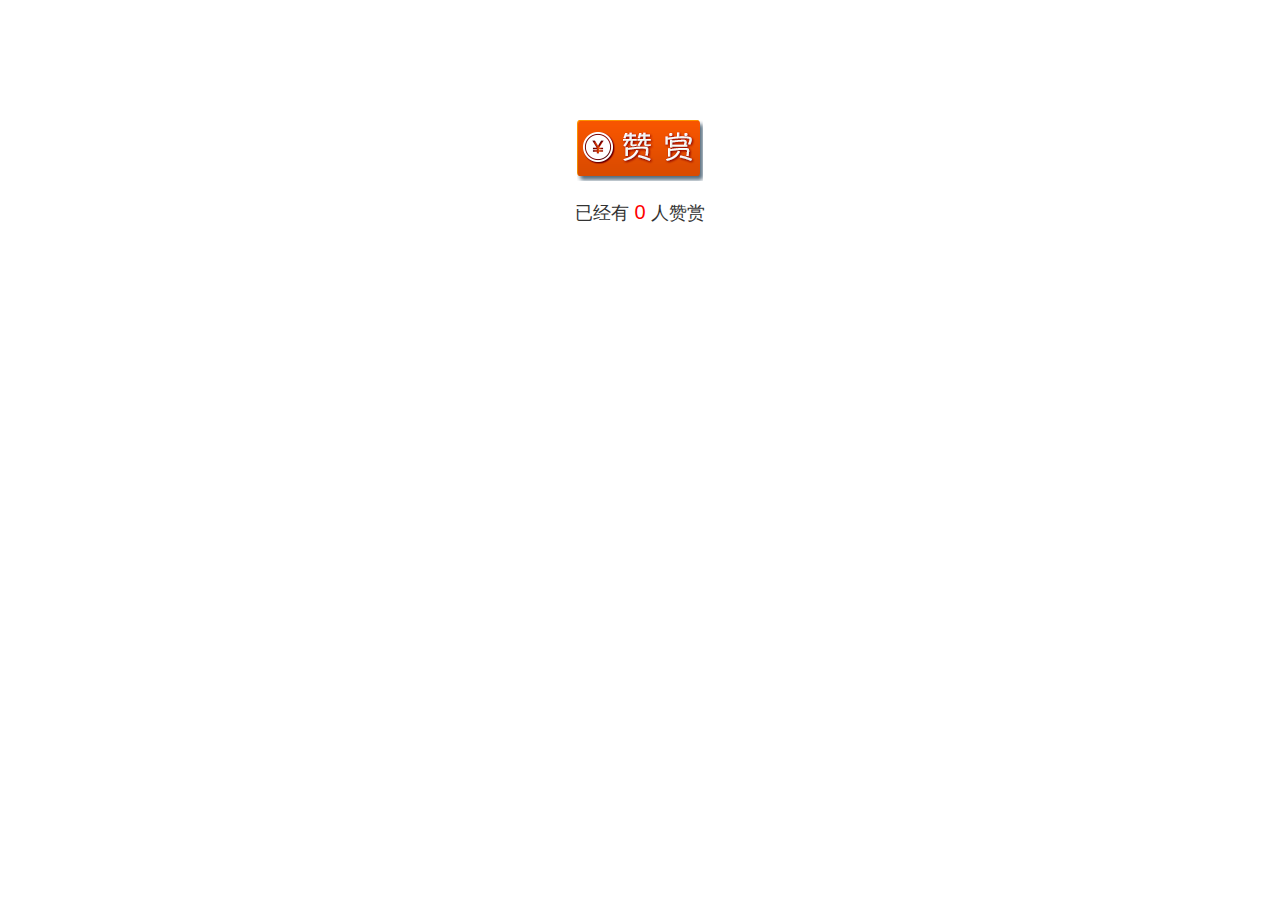
==== index.html @ 1ba7c263 "first commit" ====
<!doctype html>
<html>
<head>
	<meta charset="utf-8">
</head>
<body>
<div class="rw-thread" id="rw-thread"></div>
<script type="text/javascript">
(function() {
	var rw = document.createElement('script');
	rw.type = 'text/javascript';rw.async = true;
	rw.src = './src/js/embed.js';
	rw.charset = 'UTF-8';
	(document.getElementsByTagName('head')[0] 
	 || document.getElementsByTagName('body')[0]).appendChild(rw);
})();
</script>
</body>
</html>
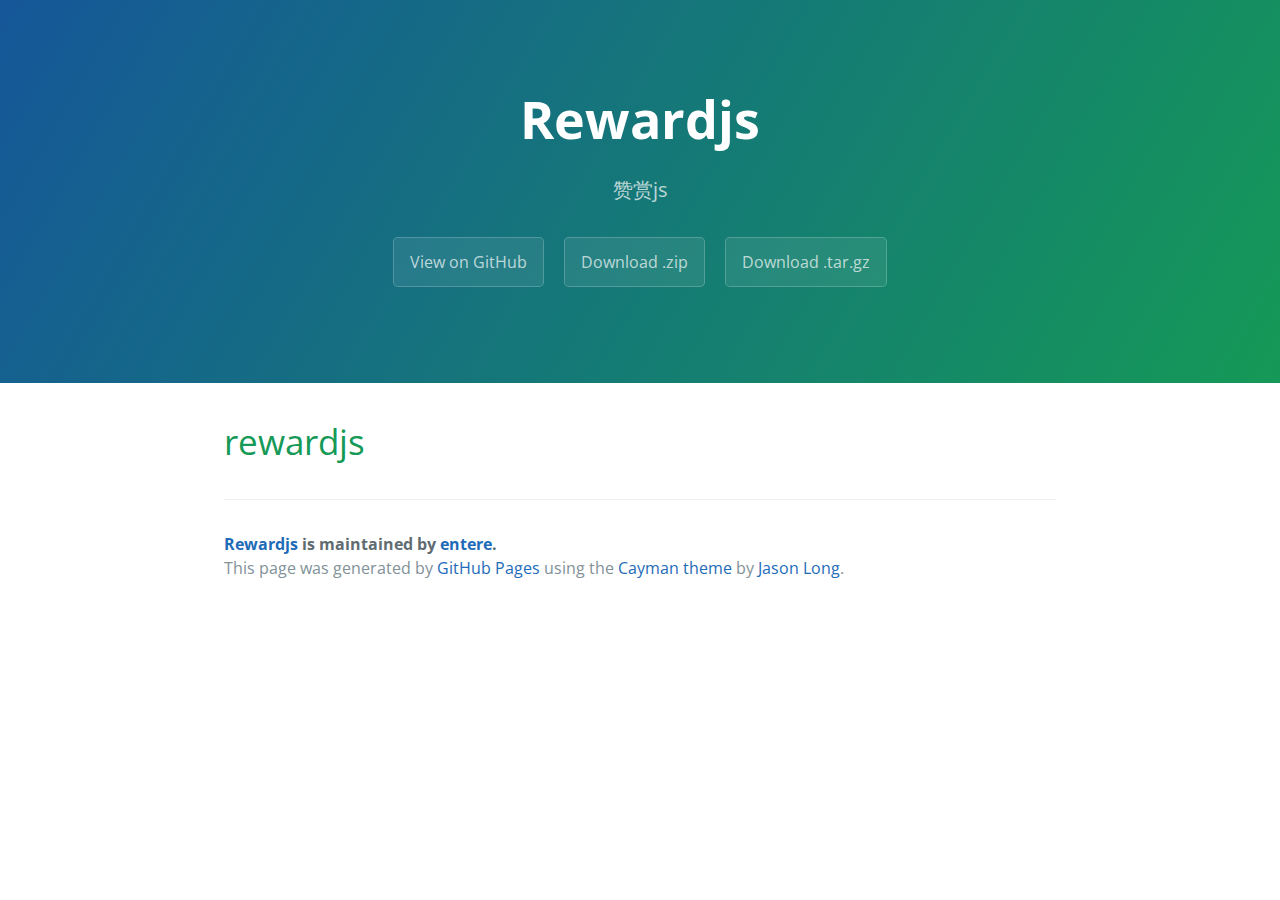
==== commit 7f2f006a: "Create gh-pages branch via GitHub" ====
--- a/index.html
+++ b/index.html
@@ -1,19 +1,35 @@
-<!doctype html>
-<html>
-<head>
-	<meta charset="utf-8">
-</head>
-<body>
-<div class="rw-thread" id="rw-thread"></div>
-<script type="text/javascript">
-(function() {
-	var rw = document.createElement('script');
-	rw.type = 'text/javascript';rw.async = true;
-	rw.src = './src/js/embed.js';
-	rw.charset = 'UTF-8';
-	(document.getElementsByTagName('head')[0] 
-	 || document.getElementsByTagName('body')[0]).appendChild(rw);
-})();
-</script>
-</body>
-</html>+<!DOCTYPE html>
+<html lang="en-us">
+  <head>
+    <meta charset="UTF-8">
+    <title>Rewardjs by entere</title>
+    <meta name="viewport" content="width=device-width, initial-scale=1">
+    <link rel="stylesheet" type="text/css" href="stylesheets/normalize.css" media="screen">
+    <link href='https://fonts.googleapis.com/css?family=Open+Sans:400,700' rel='stylesheet' type='text/css'>
+    <link rel="stylesheet" type="text/css" href="stylesheets/stylesheet.css" media="screen">
+    <link rel="stylesheet" type="text/css" href="stylesheets/github-light.css" media="screen">
+  </head>
+  <body>
+    <section class="page-header">
+      <h1 class="project-name">Rewardjs</h1>
+      <h2 class="project-tagline">赞赏js</h2>
+      <a href="https://github.com/entere/rewardjs" class="btn">View on GitHub</a>
+      <a href="https://github.com/entere/rewardjs/zipball/master" class="btn">Download .zip</a>
+      <a href="https://github.com/entere/rewardjs/tarball/master" class="btn">Download .tar.gz</a>
+    </section>
+
+    <section class="main-content">
+      <h1>
+<a id="rewardjs" class="anchor" href="#rewardjs" aria-hidden="true"><span aria-hidden="true" class="octicon octicon-link"></span></a>rewardjs</h1>
+
+      <footer class="site-footer">
+        <span class="site-footer-owner"><a href="https://github.com/entere/rewardjs">Rewardjs</a> is maintained by <a href="https://github.com/entere">entere</a>.</span>
+
+        <span class="site-footer-credits">This page was generated by <a href="https://pages.github.com">GitHub Pages</a> using the <a href="https://github.com/jasonlong/cayman-theme">Cayman theme</a> by <a href="https://twitter.com/jasonlong">Jason Long</a>.</span>
+      </footer>
+
+    </section>
+
+  
+  </body>
+</html>
--- a/stylesheets/stylesheet.css
+++ b/stylesheets/stylesheet.css
@@ -0,0 +1,245 @@
+* {
+  box-sizing: border-box; }
+
+body {
+  padding: 0;
+  margin: 0;
+  font-family: "Open Sans", "Helvetica Neue", Helvetica, Arial, sans-serif;
+  font-size: 16px;
+  line-height: 1.5;
+  color: #606c71; }
+
+a {
+  color: #1e6bb8;
+  text-decoration: none; }
+  a:hover {
+    text-decoration: underline; }
+
+.btn {
+  display: inline-block;
+  margin-bottom: 1rem;
+  color: rgba(255, 255, 255, 0.7);
+  background-color: rgba(255, 255, 255, 0.08);
+  border-color: rgba(255, 255, 255, 0.2);
+  border-style: solid;
+  border-width: 1px;
+  border-radius: 0.3rem;
+  transition: color 0.2s, background-color 0.2s, border-color 0.2s; }
+  .btn + .btn {
+    margin-left: 1rem; }
+
+.btn:hover {
+  color: rgba(255, 255, 255, 0.8);
+  text-decoration: none;
+  background-color: rgba(255, 255, 255, 0.2);
+  border-color: rgba(255, 255, 255, 0.3); }
+
+@media screen and (min-width: 64em) {
+  .btn {
+    padding: 0.75rem 1rem; } }
+
+@media screen and (min-width: 42em) and (max-width: 64em) {
+  .btn {
+    padding: 0.6rem 0.9rem;
+    font-size: 0.9rem; } }
+
+@media screen and (max-width: 42em) {
+  .btn {
+    display: block;
+    width: 100%;
+    padding: 0.75rem;
+    font-size: 0.9rem; }
+    .btn + .btn {
+      margin-top: 1rem;
+      margin-left: 0; } }
+
+.page-header {
+  color: #fff;
+  text-align: center;
+  background-color: #159957;
+  background-image: linear-gradient(120deg, #155799, #159957); }
+
+@media screen and (min-width: 64em) {
+  .page-header {
+    padding: 5rem 6rem; } }
+
+@media screen and (min-width: 42em) and (max-width: 64em) {
+  .page-header {
+    padding: 3rem 4rem; } }
+
+@media screen and (max-width: 42em) {
+  .page-header {
+    padding: 2rem 1rem; } }
+
+.project-name {
+  margin-top: 0;
+  margin-bottom: 0.1rem; }
+
+@media screen and (min-width: 64em) {
+  .project-name {
+    font-size: 3.25rem; } }
+
+@media screen and (min-width: 42em) and (max-width: 64em) {
+  .project-name {
+    font-size: 2.25rem; } }
+
+@media screen and (max-width: 42em) {
+  .project-name {
+    font-size: 1.75rem; } }
+
+.project-tagline {
+  margin-bottom: 2rem;
+  font-weight: normal;
+  opacity: 0.7; }
+
+@media screen and (min-width: 64em) {
+  .project-tagline {
+    font-size: 1.25rem; } }
+
+@media screen and (min-width: 42em) and (max-width: 64em) {
+  .project-tagline {
+    font-size: 1.15rem; } }
+
+@media screen and (max-width: 42em) {
+  .project-tagline {
+    font-size: 1rem; } }
+
+.main-content :first-child {
+  margin-top: 0; }
+.main-content img {
+  max-width: 100%; }
+.main-content h1, .main-content h2, .main-content h3, .main-content h4, .main-content h5, .main-content h6 {
+  margin-top: 2rem;
+  margin-bottom: 1rem;
+  font-weight: normal;
+  color: #159957; }
+.main-content p {
+  margin-bottom: 1em; }
+.main-content code {
+  padding: 2px 4px;
+  font-family: Consolas, "Liberation Mono", Menlo, Courier, monospace;
+  font-size: 0.9rem;
+  color: #383e41;
+  background-color: #f3f6fa;
+  border-radius: 0.3rem; }
+.main-content pre {
+  padding: 0.8rem;
+  margin-top: 0;
+  margin-bottom: 1rem;
+  font: 1rem Consolas, "Liberation Mono", Menlo, Courier, monospace;
+  color: #567482;
+  word-wrap: normal;
+  background-color: #f3f6fa;
+  border: solid 1px #dce6f0;
+  border-radius: 0.3rem; }
+  .main-content pre > code {
+    padding: 0;
+    margin: 0;
+    font-size: 0.9rem;
+    color: #567482;
+    word-break: normal;
+    white-space: pre;
+    background: transparent;
+    border: 0; }
+.main-content .highlight {
+  margin-bottom: 1rem; }
+  .main-content .highlight pre {
+    margin-bottom: 0;
+    word-break: normal; }
+.main-content .highlight pre, .main-content pre {
+  padding: 0.8rem;
+  overflow: auto;
+  font-size: 0.9rem;
+  line-height: 1.45;
+  border-radius: 0.3rem; }
+.main-content pre code, .main-content pre tt {
+  display: inline;
+  max-width: initial;
+  padding: 0;
+  margin: 0;
+  overflow: initial;
+  line-height: inherit;
+  word-wrap: normal;
+  background-color: transparent;
+  border: 0; }
+  .main-content pre code:before, .main-content pre code:after, .main-content pre tt:before, .main-content pre tt:after {
+    content: normal; }
+.main-content ul, .main-content ol {
+  margin-top: 0; }
+.main-content blockquote {
+  padding: 0 1rem;
+  margin-left: 0;
+  color: #819198;
+  border-left: 0.3rem solid #dce6f0; }
+  .main-content blockquote > :first-child {
+    margin-top: 0; }
+  .main-content blockquote > :last-child {
+    margin-bottom: 0; }
+.main-content table {
+  display: block;
+  width: 100%;
+  overflow: auto;
+  word-break: normal;
+  word-break: keep-all; }
+  .main-content table th {
+    font-weight: bold; }
+  .main-content table th, .main-content table td {
+    padding: 0.5rem 1rem;
+    border: 1px solid #e9ebec; }
+.main-content dl {
+  padding: 0; }
+  .main-content dl dt {
+    padding: 0;
+    margin-top: 1rem;
+    font-size: 1rem;
+    font-weight: bold; }
+  .main-content dl dd {
+    padding: 0;
+    margin-bottom: 1rem; }
+.main-content hr {
+  height: 2px;
+  padding: 0;
+  margin: 1rem 0;
+  background-color: #eff0f1;
+  border: 0; }
+
+@media screen and (min-width: 64em) {
+  .main-content {
+    max-width: 64rem;
+    padding: 2rem 6rem;
+    margin: 0 auto;
+    font-size: 1.1rem; } }
+
+@media screen and (min-width: 42em) and (max-width: 64em) {
+  .main-content {
+    padding: 2rem 4rem;
+    font-size: 1.1rem; } }
+
+@media screen and (max-width: 42em) {
+  .main-content {
+    padding: 2rem 1rem;
+    font-size: 1rem; } }
+
+.site-footer {
+  padding-top: 2rem;
+  margin-top: 2rem;
+  border-top: solid 1px #eff0f1; }
+
+.site-footer-owner {
+  display: block;
+  font-weight: bold; }
+
+.site-footer-credits {
+  color: #819198; }
+
+@media screen and (min-width: 64em) {
+  .site-footer {
+    font-size: 1rem; } }
+
+@media screen and (min-width: 42em) and (max-width: 64em) {
+  .site-footer {
+    font-size: 1rem; } }
+
+@media screen and (max-width: 42em) {
+  .site-footer {
+    font-size: 0.9rem; } }
--- a/stylesheets/github-light.css
+++ b/stylesheets/github-light.css
@@ -0,0 +1,116 @@
+/*
+   Copyright 2014 GitHub Inc.
+
+   Licensed under the Apache License, Version 2.0 (the "License");
+   you may not use this file except in compliance with the License.
+   You may obtain a copy of the License at
+
+       http://www.apache.org/licenses/LICENSE-2.0
+
+   Unless required by applicable law or agreed to in writing, software
+   distributed under the License is distributed on an "AS IS" BASIS,
+   WITHOUT WARRANTIES OR CONDITIONS OF ANY KIND, either express or implied.
+   See the License for the specific language governing permissions and
+   limitations under the License.
+
+*/
+
+.pl-c /* comment */ {
+  color: #969896;
+}
+
+.pl-c1      /* constant, markup.raw, meta.diff.header, meta.module-reference, meta.property-name, support, support.constant, support.variable, variable.other.constant */,
+.pl-s .pl-v /* string variable */ {
+  color: #0086b3;
+}
+
+.pl-e  /* entity */,
+.pl-en /* entity.name */ {
+  color: #795da3;
+}
+
+.pl-s .pl-s1 /* string source */,
+.pl-smi      /* storage.modifier.import, storage.modifier.package, storage.type.java, variable.other, variable.parameter.function */ {
+  color: #333;
+}
+
+.pl-ent /* entity.name.tag */ {
+  color: #63a35c;
+}
+
+.pl-k /* keyword, storage, storage.type */ {
+  color: #a71d5d;
+}
+
+.pl-pds              /* punctuation.definition.string, string.regexp.character-class */,
+.pl-s                /* string */,
+.pl-s .pl-pse .pl-s1 /* string punctuation.section.embedded source */,
+.pl-sr               /* string.regexp */,
+.pl-sr .pl-cce       /* string.regexp constant.character.escape */,
+.pl-sr .pl-sra       /* string.regexp string.regexp.arbitrary-repitition */,
+.pl-sr .pl-sre       /* string.regexp source.ruby.embedded */ {
+  color: #183691;
+}
+
+.pl-v /* variable */ {
+  color: #ed6a43;
+}
+
+.pl-id /* invalid.deprecated */ {
+  color: #b52a1d;
+}
+
+.pl-ii /* invalid.illegal */ {
+  background-color: #b52a1d;
+  color: #f8f8f8;
+}
+
+.pl-sr .pl-cce /* string.regexp constant.character.escape */ {
+  color: #63a35c;
+  font-weight: bold;
+}
+
+.pl-ml /* markup.list */ {
+  color: #693a17;
+}
+
+.pl-mh        /* markup.heading */,
+.pl-mh .pl-en /* markup.heading entity.name */,
+.pl-ms        /* meta.separator */ {
+  color: #1d3e81;
+  font-weight: bold;
+}
+
+.pl-mq /* markup.quote */ {
+  color: #008080;
+}
+
+.pl-mi /* markup.italic */ {
+  color: #333;
+  font-style: italic;
+}
+
+.pl-mb /* markup.bold */ {
+  color: #333;
+  font-weight: bold;
+}
+
+.pl-md /* markup.deleted, meta.diff.header.from-file */ {
+  background-color: #ffecec;
+  color: #bd2c00;
+}
+
+.pl-mi1 /* markup.inserted, meta.diff.header.to-file */ {
+  background-color: #eaffea;
+  color: #55a532;
+}
+
+.pl-mdr /* meta.diff.range */ {
+  color: #795da3;
+  font-weight: bold;
+}
+
+.pl-mo /* meta.output */ {
+  color: #1d3e81;
+}
+
